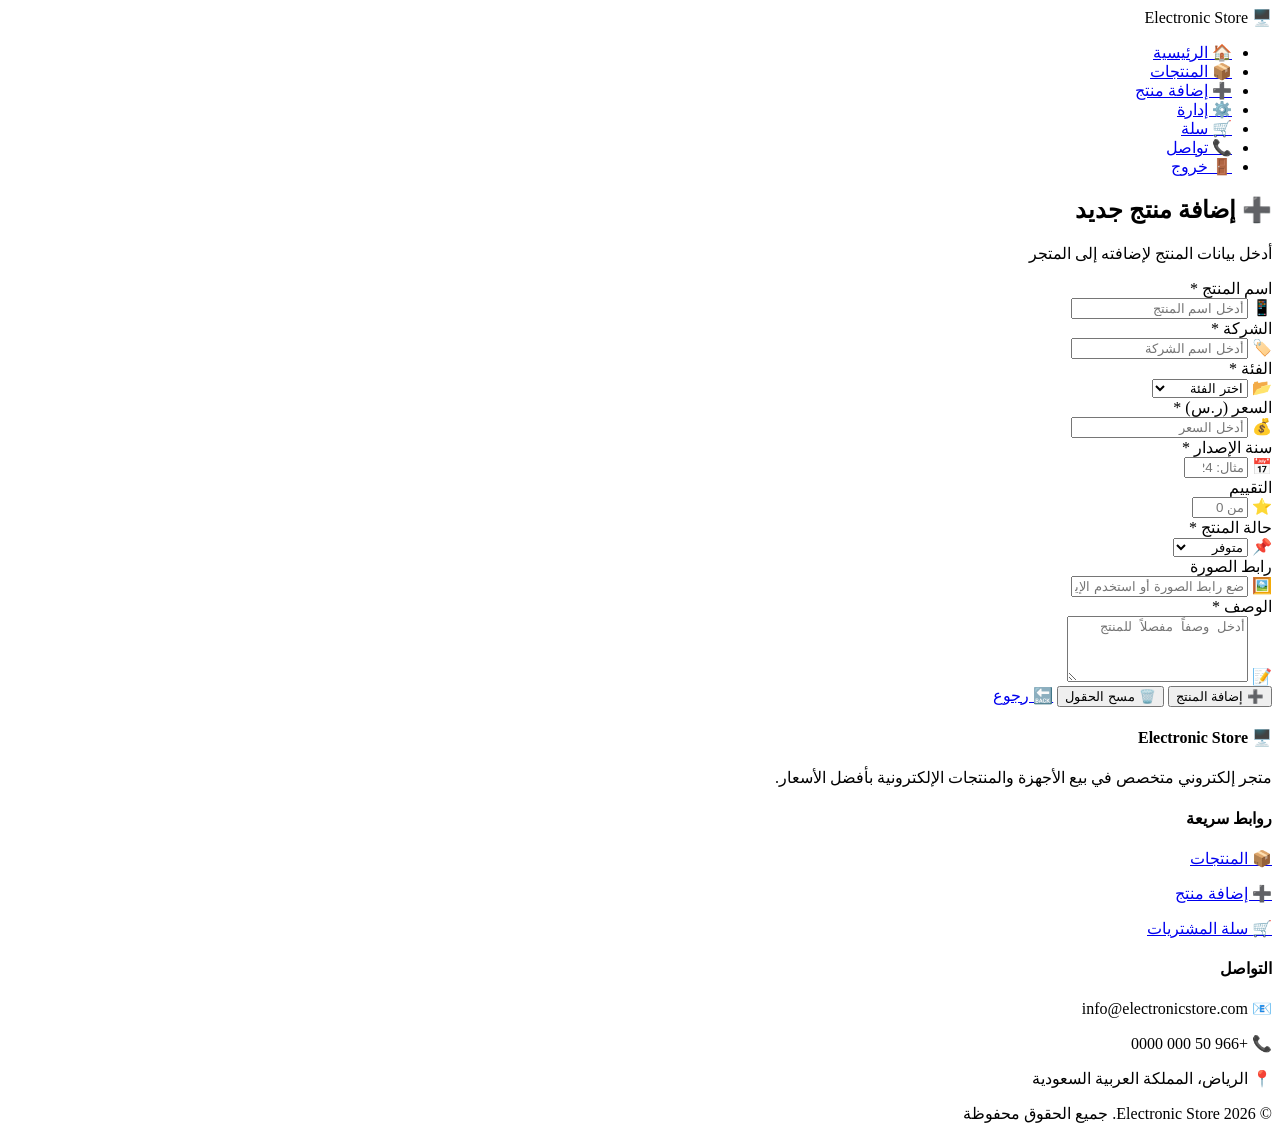
==== add-product.html @ e82731d9 "Add files via upload" ====
<!DOCTYPE html>
<html lang="ar" dir="rtl">
<head>
    <meta charset="UTF-8">
    <meta name="viewport" content="width=device-width, initial-scale=1.0">
    <title>إضافة منتج - متجر إلكتروني للالكترونيات</title>
    <link rel="stylesheet" href="css/style.css">
</head>
<body>
    <!-- شريط التنقل -->
    <nav class="navbar">
        <div class="navbar-container">
            <div class="navbar-brand">
                <span class="brand-icon">🖥️</span>
                <span>Electronic Store</span>
            </div>
            
            <div class="navbar-toggle">
                <span></span>
                <span></span>
                <span></span>
            </div>
            
            <ul class="navbar-menu">
                <li><a href="index.html">🏠 الرئيسية</a></li>
                <li><a href="products.html">📦 المنتجات</a></li>
                <li><a href="add-product.html" class="active">➕ إضافة منتج</a></li>
                <li><a href="manage.html">⚙️ إدارة</a></li>
                <li><a href="cart.html">🛒 سلة <span class="badge cart-badge" style="display:none;">0</span></a></li>
                <li><a href="contact.html">📞 تواصل</a></li>
                <li><a href="#" class="logout-btn">🚪 خروج</a></li>
            </ul>
        </div>
    </nav>

    <!-- المحتوى الرئيسي -->
    <main class="main-content">
        <div class="form-container">
            <h2>➕ إضافة منتج جديد</h2>
            <p class="page-subtitle">أدخل بيانات المنتج لإضافته إلى المتجر</p>
            
            <form id="addProductForm">
                <div class="form-grid">
                    <!-- اسم المنتج -->
                    <div class="form-group">
                        <label for="productName">اسم المنتج *</label>
                        <div class="input-group">
                            <span class="input-icon">📱</span>
                            <input type="text" id="productName" placeholder="أدخل اسم المنتج" required>
                        </div>
                    </div>

                    <!-- الشركة -->
                    <div class="form-group">
                        <label for="brand">الشركة *</label>
                        <div class="input-group">
                            <span class="input-icon">🏷️</span>
                            <input type="text" id="brand" placeholder="أدخل اسم الشركة" required>
                        </div>
                    </div>

                    <!-- الفئة -->
                    <div class="form-group">
                        <label for="category">الفئة *</label>
                        <div class="input-group">
                            <span class="input-icon">📂</span>
                            <select id="category" required>
                                <option value="">اختر الفئة</option>
                                <option value="هواتف ذكية">هواتف ذكية</option>
                                <option value="لابتوب">لابتوب</option>
                                <option value="سماعات">سماعات</option>
                                <option value="ساعات ذكية">ساعات ذكية</option>
                                <option value="إكسسوارات">إكسسوارات</option>
                                <option value="أجهزة منزلية">أجهزة منزلية</option>
                                <option value="كمبيوتر لوحي">كمبيوتر لوحي</option>
                            </select>
                        </div>
                    </div>

                    <!-- السعر -->
                    <div class="form-group">
                        <label for="price">السعر (ر.س) *</label>
                        <div class="input-group">
                            <span class="input-icon">💰</span>
                            <input type="number" id="price" placeholder="أدخل السعر" min="0" required>
                        </div>
                    </div>

                    <!-- سنة الإصدار -->
                    <div class="form-group">
                        <label for="year">سنة الإصدار *</label>
                        <div class="input-group">
                            <span class="input-icon">📅</span>
                            <input type="number" id="year" placeholder="مثال: 2024" min="2000" max="2026" required>
                        </div>
                    </div>

                    <!-- التقييم -->
                    <div class="form-group">
                        <label for="rating">التقييم</label>
                        <div class="input-group">
                            <span class="input-icon">⭐</span>
                            <input type="number" id="rating" placeholder="من 0 إلى 5" min="0" max="5" step="0.1">
                        </div>
                    </div>

                    <!-- حالة المنتج -->
                    <div class="form-group full-width">
                        <label for="status">حالة المنتج *</label>
                        <div class="input-group">
                            <span class="input-icon">📌</span>
                            <select id="status" required>
                                <option value="متوفر">متوفر</option>
                                <option value="غير متوفر">غير متوفر</option>
                            </select>
                        </div>
                    </div>

                    <!-- رابط الصورة -->
                    <div class="form-group full-width">
                        <label for="image">رابط الصورة</label>
                        <div class="input-group">
                            <span class="input-icon">🖼️</span>
                            <input type="text" id="image" placeholder="ضع رابط الصورة أو استخدم الإيموجي">
                        </div>
                    </div>

                    <!-- الوصف -->
                    <div class="form-group full-width">
                        <label for="description">الوصف *</label>
                        <div class="input-group">
                            <span class="input-icon">📝</span>
                            <textarea id="description" placeholder="أدخل وصفاً مفصلاً للمنتج" rows="4" required></textarea>
                        </div>
                    </div>
                </div>

                <div class="form-actions">
                    <button type="submit" class="btn btn-primary">➕ إضافة المنتج</button>
                    <button type="reset" class="btn btn-secondary">🗑️ مسح الحقول</button>
                    <a href="products.html" class="btn btn-secondary">🔙 رجوع</a>
                </div>
            </form>
        </div>
    </main>

    <!-- تذييل الصفحة -->
    <footer class="footer">
        <div class="footer-container">
            <div>
                <h4>🖥️ Electronic Store</h4>
                <p>متجر إلكتروني متخصص في بيع الأجهزة والمنتجات الإلكترونية بأفضل الأسعار.</p>
            </div>
            <div>
                <h4>روابط سريعة</h4>
                <p><a href="products.html">📦 المنتجات</a></p>
                <p><a href="add-product.html">➕ إضافة منتج</a></p>
                <p><a href="cart.html">🛒 سلة المشتريات</a></p>
            </div>
            <div>
                <h4>التواصل</h4>
                <p>📧 info@electronicstore.com</p>
                <p>📞 +966 50 000 0000</p>
                <p>📍 الرياض، المملكة العربية السعودية</p>
            </div>
        </div>
        <div class="footer-bottom">
            <p>© 2026 Electronic Store. جميع الحقوق محفوظة</p>
        </div>
    </footer>

    <script src="js/script.js"></script>
</body>
</html>
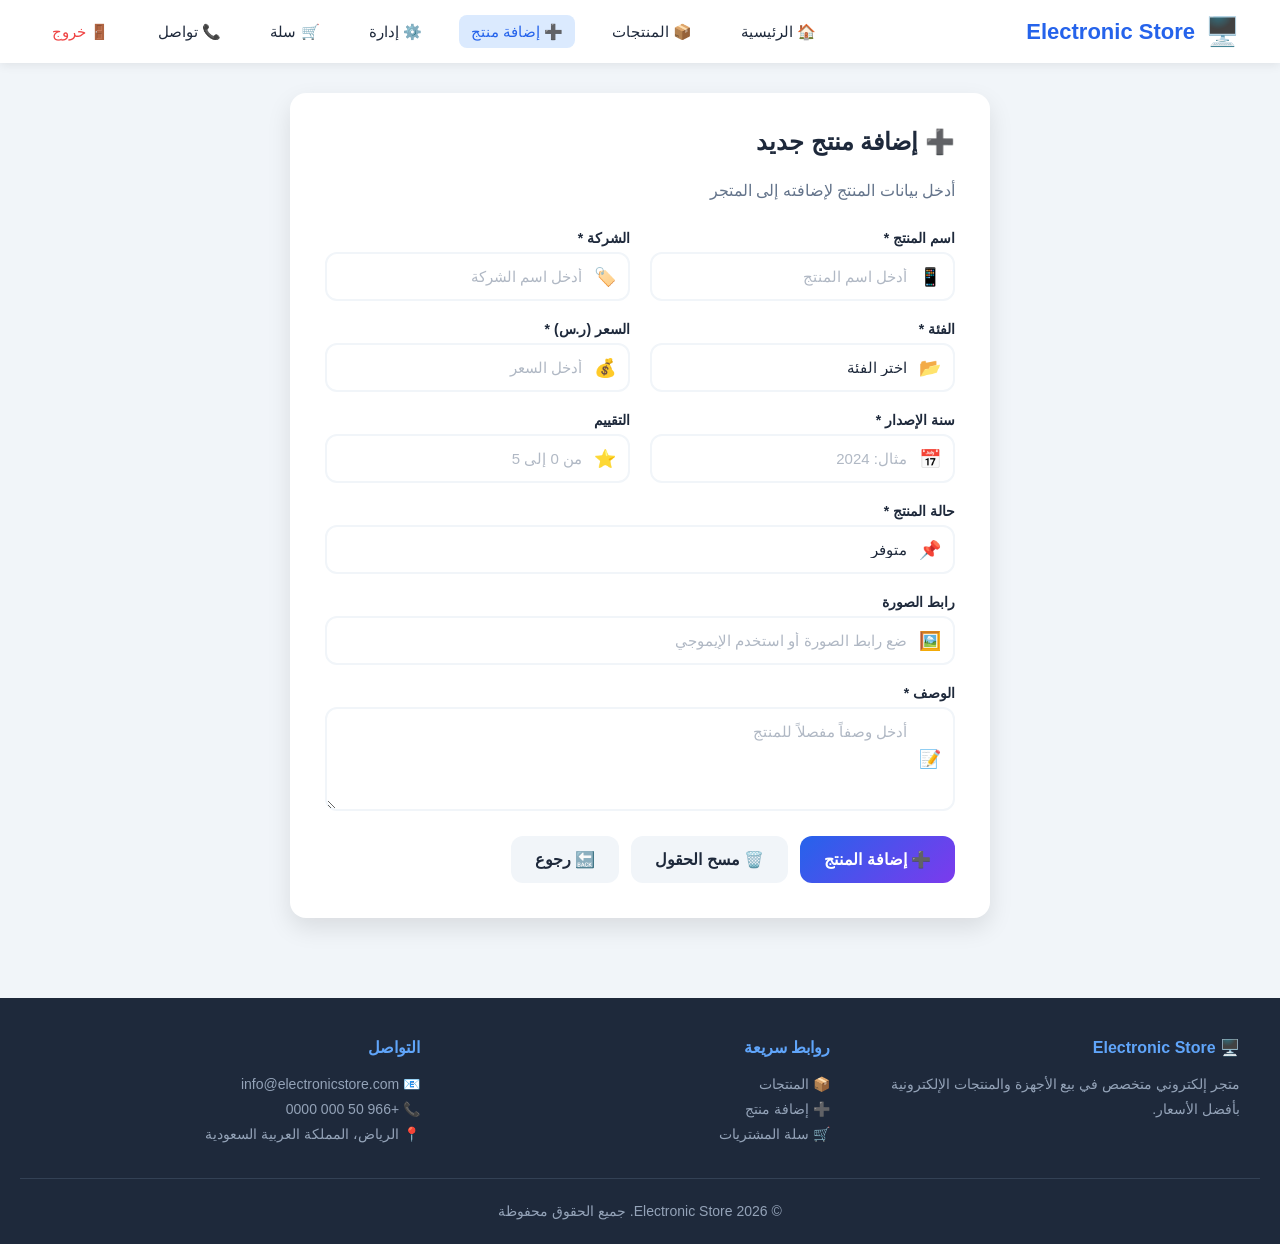
==== commit 6ad614e5: "Add stylesheet link to add-product.html" ====
--- a/add-product.html
+++ b/add-product.html
@@ -168,7 +168,7 @@
             <p>© 2026 Electronic Store. جميع الحقوق محفوظة</p>
         </div>
     </footer>
-
+<link rel="stylesheet" href="style.css">
     <script src="js/script.js"></script>
 </body>
-</html>+</html>
--- a/style.css
+++ b/style.css
@@ -0,0 +1,1304 @@
+/* ========================================
+   styles.css - Electronic Store
+   متجر إلكتروني للالكترونيات
+   ======================================== */
+
+/* ---------- المتغيرات العامة ---------- */
+:root {
+    --primary-color: #2563EB;
+    --primary-dark: #1D4ED8;
+    --primary-light: #60A5FA;
+    --secondary-color: #7C3AED;
+    --success-color: #10B981;
+    --danger-color: #EF4444;
+    --warning-color: #F59E0B;
+    --dark-color: #1E293B;
+    --gray-color: #64748B;
+    --light-gray: #F1F5F9;
+    --white: #FFFFFF;
+    --shadow: 0 10px 25px rgba(0, 0, 0, 0.1);
+    --shadow-hover: 0 20px 40px rgba(0, 0, 0, 0.15);
+    --border-radius: 16px;
+    --transition: all 0.3s ease;
+    --font-family: 'Segoe UI', Tahoma, Geneva, Verdana, sans-serif;
+}
+
+/* ---------- إعادة تعيين الأنماط ---------- */
+* {
+    margin: 0;
+    padding: 0;
+    box-sizing: border-box;
+}
+
+body {
+    font-family: var(--font-family);
+    background: var(--light-gray);
+    color: var(--dark-color);
+    min-height: 100vh;
+}
+
+a {
+    text-decoration: none;
+    color: inherit;
+}
+
+ul {
+    list-style: none;
+}
+
+/* =============================================
+   صفحة تسجيل الدخول (Login Page)
+   ============================================= */
+.login-page {
+    width: 100%;
+    min-height: 100vh;
+    display: flex;
+    align-items: center;
+    justify-content: center;
+    padding: 20px;
+    background: linear-gradient(135deg, #EEF2FF 0%, #DBEAFE 100%);
+}
+
+.login-container {
+    background: var(--white);
+    border-radius: var(--border-radius);
+    padding: 40px 35px;
+    box-shadow: var(--shadow-hover);
+    max-width: 440px;
+    width: 100%;
+    animation: fadeInUp 0.8s ease;
+    transition: var(--transition);
+}
+
+.login-container:hover {
+    transform: translateY(-5px);
+    box-shadow: 0 30px 60px rgba(37, 99, 235, 0.15);
+}
+
+.login-logo {
+    text-align: center;
+    margin-bottom: 30px;
+}
+
+.logo-icon {
+    font-size: 48px;
+    display: block;
+    margin-bottom: 10px;
+}
+
+.login-logo h1 {
+    font-size: 28px;
+    font-weight: 700;
+    color: var(--primary-color);
+    margin-bottom: 5px;
+}
+
+.sub-title {
+    font-size: 14px;
+    color: var(--gray-color);
+    font-weight: 500;
+    letter-spacing: 1px;
+}
+
+.login-card h2 {
+    font-size: 24px;
+    color: var(--dark-color);
+    text-align: center;
+    margin-bottom: 5px;
+}
+
+.login-subtitle {
+    text-align: center;
+    color: var(--gray-color);
+    font-size: 14px;
+    margin-bottom: 25px;
+}
+
+.login-form {
+    display: flex;
+    flex-direction: column;
+    gap: 20px;
+}
+
+.form-group {
+    display: flex;
+    flex-direction: column;
+    gap: 6px;
+}
+
+.form-group label {
+    font-size: 14px;
+    font-weight: 600;
+    color: var(--dark-color);
+}
+
+.input-group {
+    position: relative;
+    display: flex;
+    align-items: center;
+    border: 2px solid var(--light-gray);
+    border-radius: 12px;
+    transition: var(--transition);
+    background: var(--white);
+}
+
+.input-group:focus-within {
+    border-color: var(--primary-color);
+    box-shadow: 0 0 0 4px rgba(37, 99, 235, 0.1);
+}
+
+.input-icon {
+    padding: 0 12px 0 0;
+    font-size: 18px;
+    color: var(--gray-color);
+}
+
+.input-group input,
+.input-group textarea,
+.input-group select {
+    width: 100%;
+    padding: 14px 12px;
+    border: none;
+    border-radius: 12px;
+    font-size: 15px;
+    outline: none;
+    background: transparent;
+    color: var(--dark-color);
+    font-family: var(--font-family);
+}
+
+.input-group input::placeholder,
+.input-group textarea::placeholder {
+    color: #B0B8C4;
+}
+
+.input-group textarea {
+    resize: vertical;
+    min-height: 100px;
+}
+
+.input-group select {
+    appearance: none;
+    cursor: pointer;
+}
+
+.login-message {
+    padding: 12px 16px;
+    border-radius: 10px;
+    font-size: 14px;
+    font-weight: 500;
+    display: none;
+    margin: 5px 0;
+}
+
+.login-message.success {
+    display: block;
+    background: #D1FAE5;
+    color: #065F46;
+    border: 1px solid #A7F3D0;
+}
+
+.login-message.error {
+    display: block;
+    background: #FEE2E2;
+    color: #991B1B;
+    border: 1px solid #FCA5A5;
+}
+
+.login-buttons {
+    display: flex;
+    gap: 12px;
+    margin-top: 5px;
+}
+
+.login-help {
+    margin-top: 25px;
+    padding-top: 20px;
+    border-top: 1px solid var(--light-gray);
+    text-align: center;
+}
+
+.login-help p {
+    font-size: 13px;
+    color: var(--gray-color);
+    margin: 4px 0;
+}
+
+.login-help strong {
+    color: var(--primary-color);
+    font-weight: 600;
+}
+
+.login-footer {
+    text-align: center;
+    margin-top: 25px;
+    padding-top: 20px;
+    border-top: 1px solid var(--light-gray);
+}
+
+.login-footer p {
+    font-size: 13px;
+    color: var(--gray-color);
+}
+
+/* =============================================
+   الأزرار العامة
+   ============================================= */
+.btn {
+    padding: 14px 24px;
+    border: none;
+    border-radius: 12px;
+    font-size: 16px;
+    font-weight: 600;
+    cursor: pointer;
+    transition: var(--transition);
+    font-family: var(--font-family);
+    display: inline-flex;
+    align-items: center;
+    justify-content: center;
+    gap: 8px;
+}
+
+.btn-primary {
+    background: linear-gradient(135deg, var(--primary-color), var(--secondary-color));
+    color: var(--white);
+}
+
+.btn-primary:hover {
+    transform: translateY(-2px);
+    box-shadow: 0 8px 20px rgba(37, 99, 235, 0.4);
+}
+
+.btn-secondary {
+    background: var(--light-gray);
+    color: var(--dark-color);
+}
+
+.btn-secondary:hover {
+    background: #E2E8F0;
+    transform: translateY(-2px);
+}
+
+.btn-success {
+    background: var(--success-color);
+    color: var(--white);
+}
+
+.btn-success:hover {
+    transform: translateY(-2px);
+    box-shadow: 0 8px 20px rgba(16, 185, 129, 0.4);
+}
+
+.btn-danger {
+    background: var(--danger-color);
+    color: var(--white);
+}
+
+.btn-danger:hover {
+    transform: translateY(-2px);
+    box-shadow: 0 8px 20px rgba(239, 68, 68, 0.4);
+}
+
+.btn-warning {
+    background: var(--warning-color);
+    color: var(--white);
+}
+
+.btn-warning:hover {
+    transform: translateY(-2px);
+    box-shadow: 0 8px 20px rgba(245, 158, 11, 0.4);
+}
+
+.btn-sm {
+    padding: 8px 16px;
+    font-size: 13px;
+}
+
+.btn-lg {
+    padding: 16px 32px;
+    font-size: 18px;
+}
+
+.btn:active {
+    transform: translateY(0);
+}
+
+.btn:disabled {
+    opacity: 0.6;
+    cursor: not-allowed;
+}
+
+/* =============================================
+   شريط التنقل (Navigation Bar)
+   ============================================= */
+.navbar {
+    background: var(--white);
+    box-shadow: 0 2px 10px rgba(0, 0, 0, 0.08);
+    position: sticky;
+    top: 0;
+    z-index: 1000;
+    padding: 0 20px;
+}
+
+.navbar-container {
+    max-width: 1200px;
+    margin: 0 auto;
+    display: flex;
+    align-items: center;
+    justify-content: space-between;
+    padding: 15px 0;
+}
+
+.navbar-brand {
+    display: flex;
+    align-items: center;
+    gap: 10px;
+    font-size: 22px;
+    font-weight: 700;
+    color: var(--primary-color);
+}
+
+.navbar-brand .brand-icon {
+    font-size: 28px;
+}
+
+.navbar-menu {
+    display: flex;
+    align-items: center;
+    gap: 25px;
+}
+
+.navbar-menu a {
+    font-size: 15px;
+    font-weight: 500;
+    color: var(--dark-color);
+    transition: var(--transition);
+    padding: 8px 12px;
+    border-radius: 8px;
+    position: relative;
+}
+
+.navbar-menu a:hover {
+    color: var(--primary-color);
+    background: var(--light-gray);
+}
+
+.navbar-menu a.active {
+    color: var(--primary-color);
+    background: #DBEAFE;
+}
+
+.navbar-menu a .badge {
+    background: var(--danger-color);
+    color: var(--white);
+    font-size: 11px;
+    padding: 2px 8px;
+    border-radius: 50%;
+    position: absolute;
+    top: -5px;
+    right: -8px;
+}
+
+.navbar-menu .logout-btn {
+    color: var(--danger-color);
+}
+
+.navbar-menu .logout-btn:hover {
+    background: #FEE2E2;
+}
+
+.navbar-toggle {
+    display: none;
+    flex-direction: column;
+    gap: 5px;
+    cursor: pointer;
+    padding: 5px;
+}
+
+.navbar-toggle span {
+    display: block;
+    width: 25px;
+    height: 3px;
+    background: var(--dark-color);
+    border-radius: 3px;
+    transition: var(--transition);
+}
+
+/* =============================================
+   المحتوى الرئيسي
+   ============================================= */
+.main-content {
+    max-width: 1200px;
+    margin: 0 auto;
+    padding: 30px 20px;
+}
+
+.page-title {
+    font-size: 28px;
+    font-weight: 700;
+    color: var(--dark-color);
+    margin-bottom: 8px;
+}
+
+.page-subtitle {
+    color: var(--gray-color);
+    font-size: 16px;
+    margin-bottom: 30px;
+}
+
+/* =============================================
+   الهيرو سكشن (Hero Section)
+   ============================================= */
+.hero-section {
+    background: linear-gradient(135deg, var(--primary-color), var(--secondary-color));
+    border-radius: var(--border-radius);
+    padding: 60px 50px;
+    color: var(--white);
+    margin-bottom: 40px;
+    display: flex;
+    align-items: center;
+    justify-content: space-between;
+    overflow: hidden;
+    position: relative;
+}
+
+.hero-content {
+    flex: 1;
+    z-index: 1;
+}
+
+.hero-content h1 {
+    font-size: 42px;
+    font-weight: 800;
+    margin-bottom: 15px;
+    line-height: 1.2;
+}
+
+.hero-content p {
+    font-size: 18px;
+    opacity: 0.9;
+    margin-bottom: 25px;
+    max-width: 500px;
+}
+
+.hero-content .btn {
+    background: var(--white);
+    color: var(--primary-color);
+}
+
+.hero-content .btn:hover {
+    transform: translateY(-2px);
+    box-shadow: 0 8px 25px rgba(0, 0, 0, 0.2);
+}
+
+.hero-image {
+    font-size: 120px;
+    opacity: 0.8;
+    z-index: 1;
+}
+
+.hero-section::after {
+    content: '';
+    position: absolute;
+    right: -50px;
+    top: -50px;
+    width: 300px;
+    height: 300px;
+    background: rgba(255, 255, 255, 0.05);
+    border-radius: 50%;
+}
+
+/* =============================================
+   بطاقات المنتجات (Product Cards)
+   ============================================= */
+.products-grid {
+    display: grid;
+    grid-template-columns: repeat(auto-fill, minmax(260px, 1fr));
+    gap: 25px;
+    margin-top: 20px;
+}
+
+.product-card {
+    background: var(--white);
+    border-radius: var(--border-radius);
+    overflow: hidden;
+    box-shadow: var(--shadow);
+    transition: var(--transition);
+}
+
+.product-card:hover {
+    transform: translateY(-8px);
+    box-shadow: var(--shadow-hover);
+}
+
+.product-card-image {
+    width: 100%;
+    height: 200px;
+    object-fit: cover;
+    background: var(--light-gray);
+    display: flex;
+    align-items: center;
+    justify-content: center;
+    font-size: 60px;
+}
+
+.product-card-body {
+    padding: 20px;
+}
+
+.product-card-body h3 {
+    font-size: 18px;
+    margin-bottom: 8px;
+    color: var(--dark-color);
+}
+
+.product-card-body .brand {
+    color: var(--gray-color);
+    font-size: 14px;
+    margin-bottom: 5px;
+}
+
+.product-card-body .category {
+    display: inline-block;
+    background: var(--light-gray);
+    padding: 4px 12px;
+    border-radius: 20px;
+    font-size: 12px;
+    color: var(--gray-color);
+    margin-bottom: 10px;
+}
+
+.product-card-body .price {
+    font-size: 22px;
+    font-weight: 700;
+    color: var(--primary-color);
+    margin: 10px 0;
+}
+
+.product-card-body .rating {
+    color: var(--warning-color);
+    font-size: 14px;
+    margin-bottom: 12px;
+}
+
+.product-card-body .card-actions {
+    display: flex;
+    gap: 10px;
+}
+
+.product-card-body .card-actions .btn {
+    flex: 1;
+    padding: 10px;
+    font-size: 14px;
+}
+
+/* =============================================
+   إحصائيات (Statistics)
+   ============================================= */
+.stats-grid {
+    display: grid;
+    grid-template-columns: repeat(auto-fit, minmax(200px, 1fr));
+    gap: 20px;
+    margin: 30px 0;
+}
+
+.stat-card {
+    background: var(--white);
+    padding: 25px;
+    border-radius: var(--border-radius);
+    text-align: center;
+    box-shadow: var(--shadow);
+    transition: var(--transition);
+}
+
+.stat-card:hover {
+    transform: translateY(-5px);
+    box-shadow: var(--shadow-hover);
+}
+
+.stat-card .stat-icon {
+    font-size: 36px;
+    display: block;
+    margin-bottom: 10px;
+}
+
+.stat-card .stat-number {
+    font-size: 30px;
+    font-weight: 700;
+    color: var(--primary-color);
+}
+
+.stat-card .stat-label {
+    color: var(--gray-color);
+    font-size: 14px;
+    margin-top: 5px;
+}
+
+/* =============================================
+   تفاصيل المنتج (Product Details)
+   ============================================= */
+.product-details-container {
+    display: grid;
+    grid-template-columns: 1fr 1fr;
+    gap: 40px;
+    background: var(--white);
+    border-radius: var(--border-radius);
+    padding: 40px;
+    box-shadow: var(--shadow);
+}
+
+.product-details-image {
+    display: flex;
+    align-items: center;
+    justify-content: center;
+    background: var(--light-gray);
+    border-radius: var(--border-radius);
+    min-height: 400px;
+    font-size: 120px;
+}
+
+.product-details-info h2 {
+    font-size: 28px;
+    margin-bottom: 10px;
+}
+
+.product-details-info .brand {
+    color: var(--gray-color);
+    font-size: 16px;
+    margin-bottom: 5px;
+}
+
+.product-details-info .category {
+    display: inline-block;
+    background: var(--light-gray);
+    padding: 4px 16px;
+    border-radius: 20px;
+    font-size: 13px;
+    margin-bottom: 15px;
+}
+
+.product-details-info .price {
+    font-size: 32px;
+    font-weight: 700;
+    color: var(--primary-color);
+    margin: 15px 0;
+}
+
+.product-details-info .year {
+    color: var(--gray-color);
+    font-size: 14px;
+    margin-bottom: 5px;
+}
+
+.product-details-info .status {
+    display: inline-block;
+    padding: 4px 16px;
+    border-radius: 20px;
+    font-size: 13px;
+    font-weight: 600;
+    margin: 10px 0 15px;
+}
+
+.status-available {
+    background: #D1FAE5;
+    color: #065F46;
+}
+
+.status-out-of-stock {
+    background: #FEE2E2;
+    color: #991B1B;
+}
+
+.product-details-info .description {
+    color: var(--gray-color);
+    line-height: 1.7;
+    margin: 15px 0;
+}
+
+.product-details-info .details-actions {
+    display: flex;
+    gap: 12px;
+    margin-top: 20px;
+}
+
+/* =============================================
+   الجداول (Tables)
+   ============================================= */
+.table-container {
+    background: var(--white);
+    border-radius: var(--border-radius);
+    padding: 20px;
+    box-shadow: var(--shadow);
+    overflow-x: auto;
+}
+
+table {
+    width: 100%;
+    border-collapse: collapse;
+}
+
+table th {
+    background: var(--light-gray);
+    padding: 14px 16px;
+    text-align: right;
+    font-weight: 600;
+    color: var(--dark-color);
+    font-size: 14px;
+    border-bottom: 2px solid #E2E8F0;
+}
+
+table td {
+    padding: 14px 16px;
+    border-bottom: 1px solid var(--light-gray);
+    font-size: 14px;
+}
+
+table tr:hover {
+    background: #F8FAFC;
+}
+
+table .actions {
+    display: flex;
+    gap: 8px;
+}
+
+table .actions .btn {
+    padding: 6px 12px;
+    font-size: 12px;
+}
+
+/* =============================================
+   نماذج الإضافة والتعديل
+   ============================================= */
+.form-container {
+    background: var(--white);
+    border-radius: var(--border-radius);
+    padding: 35px;
+    box-shadow: var(--shadow);
+    max-width: 700px;
+    margin: 0 auto;
+}
+
+.form-container h2 {
+    margin-bottom: 25px;
+    color: var(--dark-color);
+}
+
+.form-grid {
+    display: grid;
+    grid-template-columns: 1fr 1fr;
+    gap: 20px;
+}
+
+.form-grid .full-width {
+    grid-column: 1 / -1;
+}
+
+.form-actions {
+    display: flex;
+    gap: 12px;
+    margin-top: 25px;
+}
+
+/* =============================================
+   سلة المشتريات (Cart)
+   ============================================= */
+.cart-container {
+    display: grid;
+    grid-template-columns: 2fr 1fr;
+    gap: 30px;
+}
+
+.cart-items {
+    background: var(--white);
+    border-radius: var(--border-radius);
+    padding: 25px;
+    box-shadow: var(--shadow);
+}
+
+.cart-item {
+    display: flex;
+    align-items: center;
+    gap: 20px;
+    padding: 15px 0;
+    border-bottom: 1px solid var(--light-gray);
+}
+
+.cart-item:last-child {
+    border-bottom: none;
+}
+
+.cart-item-image {
+    width: 80px;
+    height: 80px;
+    background: var(--light-gray);
+    border-radius: 10px;
+    display: flex;
+    align-items: center;
+    justify-content: center;
+    font-size: 40px;
+}
+
+.cart-item-info {
+    flex: 1;
+}
+
+.cart-item-info h4 {
+    font-size: 16px;
+    margin-bottom: 4px;
+}
+
+.cart-item-info .price {
+    color: var(--primary-color);
+    font-weight: 600;
+}
+
+.cart-item-quantity {
+    display: flex;
+    align-items: center;
+    gap: 10px;
+}
+
+.cart-item-quantity button {
+    width: 30px;
+    height: 30px;
+    border: none;
+    border-radius: 50%;
+    background: var(--light-gray);
+    cursor: pointer;
+    font-size: 16px;
+    transition: var(--transition);
+}
+
+.cart-item-quantity button:hover {
+    background: var(--primary-color);
+    color: var(--white);
+}
+
+.cart-item-quantity span {
+    font-weight: 600;
+    min-width: 30px;
+    text-align: center;
+}
+
+.cart-summary {
+    background: var(--white);
+    border-radius: var(--border-radius);
+    padding: 25px;
+    box-shadow: var(--shadow);
+    height: fit-content;
+    position: sticky;
+    top: 100px;
+}
+
+.cart-summary h3 {
+    margin-bottom: 20px;
+    padding-bottom: 15px;
+    border-bottom: 2px solid var(--light-gray);
+}
+
+.cart-summary .summary-row {
+    display: flex;
+    justify-content: space-between;
+    padding: 10px 0;
+}
+
+.cart-summary .summary-row.total {
+    font-size: 20px;
+    font-weight: 700;
+    color: var(--primary-color);
+    border-top: 2px solid var(--light-gray);
+    padding-top: 15px;
+    margin-top: 10px;
+}
+
+/* =============================================
+   نموذج التواصل (Contact)
+   ============================================= */
+.contact-container {
+    display: grid;
+    grid-template-columns: 1fr 1fr;
+    gap: 40px;
+}
+
+.contact-info {
+    background: var(--white);
+    border-radius: var(--border-radius);
+    padding: 30px;
+    box-shadow: var(--shadow);
+}
+
+.contact-info h3 {
+    margin-bottom: 15px;
+}
+
+.contact-info .info-item {
+    display: flex;
+    align-items: center;
+    gap: 12px;
+    padding: 12px 0;
+    border-bottom: 1px solid var(--light-gray);
+}
+
+.contact-info .info-item:last-child {
+    border-bottom: none;
+}
+
+.contact-info .info-item .icon {
+    font-size: 20px;
+    width: 40px;
+    height: 40px;
+    background: var(--light-gray);
+    border-radius: 50%;
+    display: flex;
+    align-items: center;
+    justify-content: center;
+}
+
+/* =============================================
+   التذييل (Footer)
+   ============================================= */
+.footer {
+    background: var(--dark-color);
+    color: var(--white);
+    padding: 40px 20px 20px;
+    margin-top: 50px;
+}
+
+.footer-container {
+    max-width: 1200px;
+    margin: 0 auto;
+    display: grid;
+    grid-template-columns: repeat(auto-fit, minmax(200px, 1fr));
+    gap: 30px;
+}
+
+.footer h4 {
+    margin-bottom: 15px;
+    color: var(--primary-light);
+}
+
+.footer p,
+.footer a {
+    color: #94A3B8;
+    font-size: 14px;
+    line-height: 1.8;
+}
+
+.footer a:hover {
+    color: var(--white);
+}
+
+.footer-bottom {
+    text-align: center;
+    padding-top: 20px;
+    margin-top: 30px;
+    border-top: 1px solid #334155;
+    color: #94A3B8;
+    font-size: 13px;
+}
+
+/* =============================================
+   البحث (Search)
+   ============================================= */
+.search-container {
+    margin-bottom: 25px;
+    display: flex;
+    gap: 15px;
+    flex-wrap: wrap;
+}
+
+.search-container .input-group {
+    flex: 1;
+    min-width: 200px;
+}
+
+.search-container .input-group input {
+    padding: 12px 16px;
+}
+
+/* =============================================
+   الرسوم المتحركة
+   ============================================= */
+@keyframes fadeInUp {
+    from {
+        opacity: 0;
+        transform: translateY(30px);
+    }
+    to {
+        opacity: 1;
+        transform: translateY(0);
+    }
+}
+
+@keyframes pulse {
+    0% {
+        transform: scale(1);
+    }
+    50% {
+        transform: scale(1.05);
+    }
+    100% {
+        transform: scale(1);
+    }
+}
+
+.fade-in {
+    animation: fadeInUp 0.6s ease;
+}
+
+/* =============================================
+   الإشعارات (Notifications)
+   ============================================= */
+.notification {
+    position: fixed;
+    top: 20px;
+    right: 20px;
+    padding: 16px 24px;
+    border-radius: 12px;
+    color: var(--white);
+    font-weight: 500;
+    box-shadow: var(--shadow-hover);
+    z-index: 9999;
+    animation: fadeInUp 0.3s ease;
+    max-width: 400px;
+}
+
+.notification.success {
+    background: var(--success-color);
+}
+
+.notification.error {
+    background: var(--danger-color);
+}
+
+.notification.warning {
+    background: var(--warning-color);
+}
+
+.notification.info {
+    background: var(--primary-color);
+}
+
+/* =============================================
+   التجاوب مع الأجهزة المختلفة
+   ============================================= */
+
+/* الهواتف الذكية */
+@media (max-width: 480px) {
+    .login-container {
+        padding: 30px 20px;
+    }
+
+    .login-logo h1 {
+        font-size: 22px;
+    }
+
+    .login-card h2 {
+        font-size: 20px;
+    }
+
+    .login-buttons {
+        flex-direction: column;
+    }
+
+    .btn {
+        padding: 12px 20px;
+        font-size: 15px;
+    }
+
+    .hero-section {
+        padding: 30px 20px;
+        flex-direction: column;
+        text-align: center;
+    }
+
+    .hero-content h1 {
+        font-size: 28px;
+    }
+
+    .hero-image {
+        font-size: 60px;
+        margin-top: 20px;
+    }
+
+    .product-details-container {
+        grid-template-columns: 1fr;
+        padding: 20px;
+    }
+
+    .cart-container {
+        grid-template-columns: 1fr;
+    }
+
+    .contact-container {
+        grid-template-columns: 1fr;
+    }
+
+    .form-grid {
+        grid-template-columns: 1fr;
+    }
+
+    .products-grid {
+        grid-template-columns: 1fr;
+    }
+
+    .stats-grid {
+        grid-template-columns: 1fr 1fr;
+    }
+}
+
+/* الأجهزة اللوحية */
+@media (min-width: 481px) and (max-width: 768px) {
+    .login-container {
+        padding: 35px 30px;
+    }
+
+    .hero-section {
+        padding: 40px 30px;
+        flex-direction: column;
+        text-align: center;
+    }
+
+    .hero-content h1 {
+        font-size: 32px;
+    }
+
+    .hero-image {
+        font-size: 80px;
+        margin-top: 20px;
+    }
+
+    .product-details-container {
+        grid-template-columns: 1fr;
+        padding: 25px;
+    }
+
+    .cart-container {
+        grid-template-columns: 1fr;
+    }
+
+    .contact-container {
+        grid-template-columns: 1fr;
+    }
+
+    .form-grid {
+        grid-template-columns: 1fr;
+    }
+
+    .products-grid {
+        grid-template-columns: repeat(2, 1fr);
+    }
+}
+
+/* شاشات متوسطة */
+@media (max-width: 768px) {
+    .navbar-toggle {
+        display: flex;
+    }
+
+    .navbar-menu {
+        display: none;
+        flex-direction: column;
+        gap: 10px;
+        width: 100%;
+        padding: 15px 0;
+        border-top: 1px solid var(--light-gray);
+    }
+
+    .navbar-menu.active {
+        display: flex;
+    }
+
+    .navbar-container {
+        flex-wrap: wrap;
+    }
+
+    .navbar-menu a {
+        width: 100%;
+        padding: 10px;
+        text-align: center;
+    }
+}
+
+/* سطح المكتب */
+@media (min-width: 769px) {
+    .navbar-menu {
+        display: flex !important;
+    }
+
+    .navbar-toggle {
+        display: none;
+    }
+}
+
+/* =============================================
+   أدوات مساعدة إضافية
+   ============================================= */
+.text-center {
+    text-align: center;
+}
+
+.text-right {
+    text-align: right;
+}
+
+.text-left {
+    text-align: left;
+}
+
+.mt-10 {
+    margin-top: 10px;
+}
+
+.mt-20 {
+    margin-top: 20px;
+}
+
+.mt-30 {
+    margin-top: 30px;
+}
+
+.mb-10 {
+    margin-bottom: 10px;
+}
+
+.mb-20 {
+    margin-bottom: 20px;
+}
+
+.mb-30 {
+    margin-bottom: 30px;
+}
+
+.gap-10 {
+    gap: 10px;
+}
+
+.gap-20 {
+    gap: 20px;
+}
+
+.flex {
+    display: flex;
+}
+
+.flex-center {
+    display: flex;
+    align-items: center;
+    justify-content: center;
+}
+
+.flex-between {
+    display: flex;
+    align-items: center;
+    justify-content: space-between;
+}
+
+.w-100 {
+    width: 100%;
+}
+
+.hidden {
+    display: none;
+}
